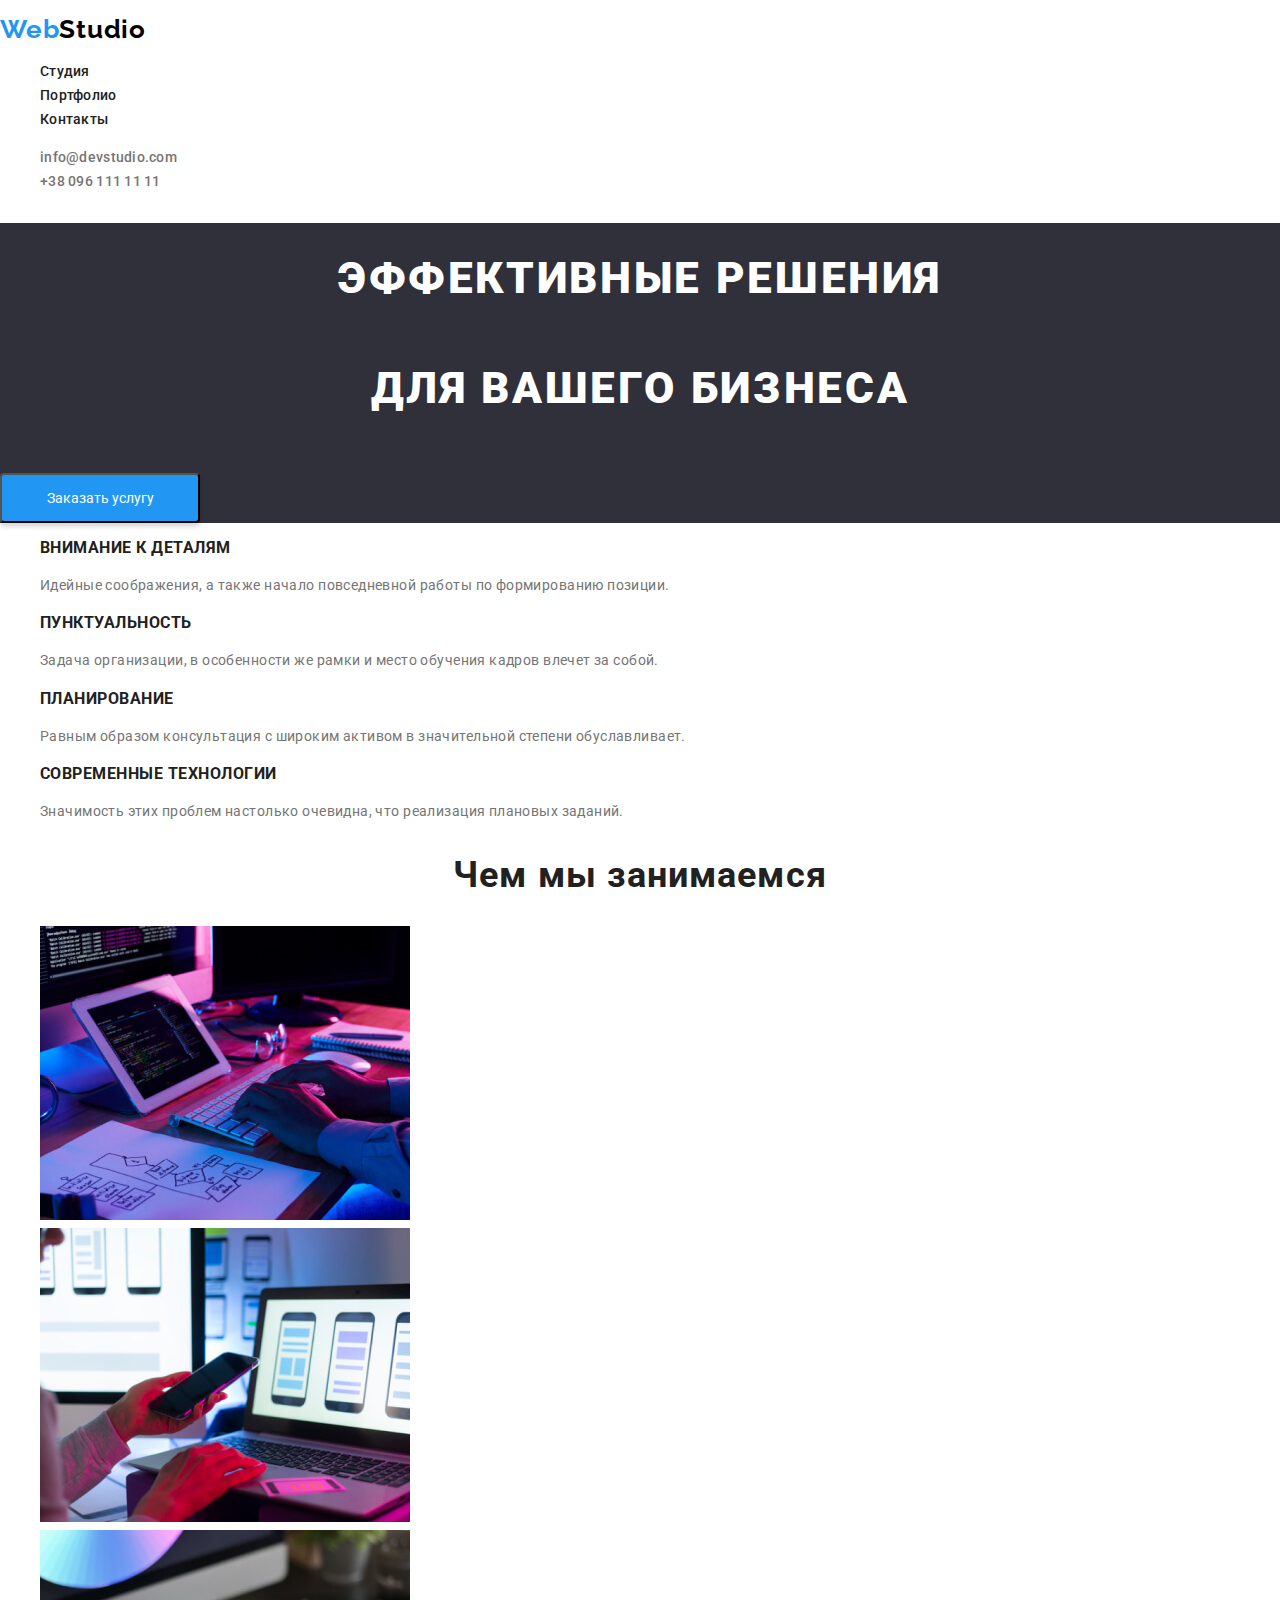
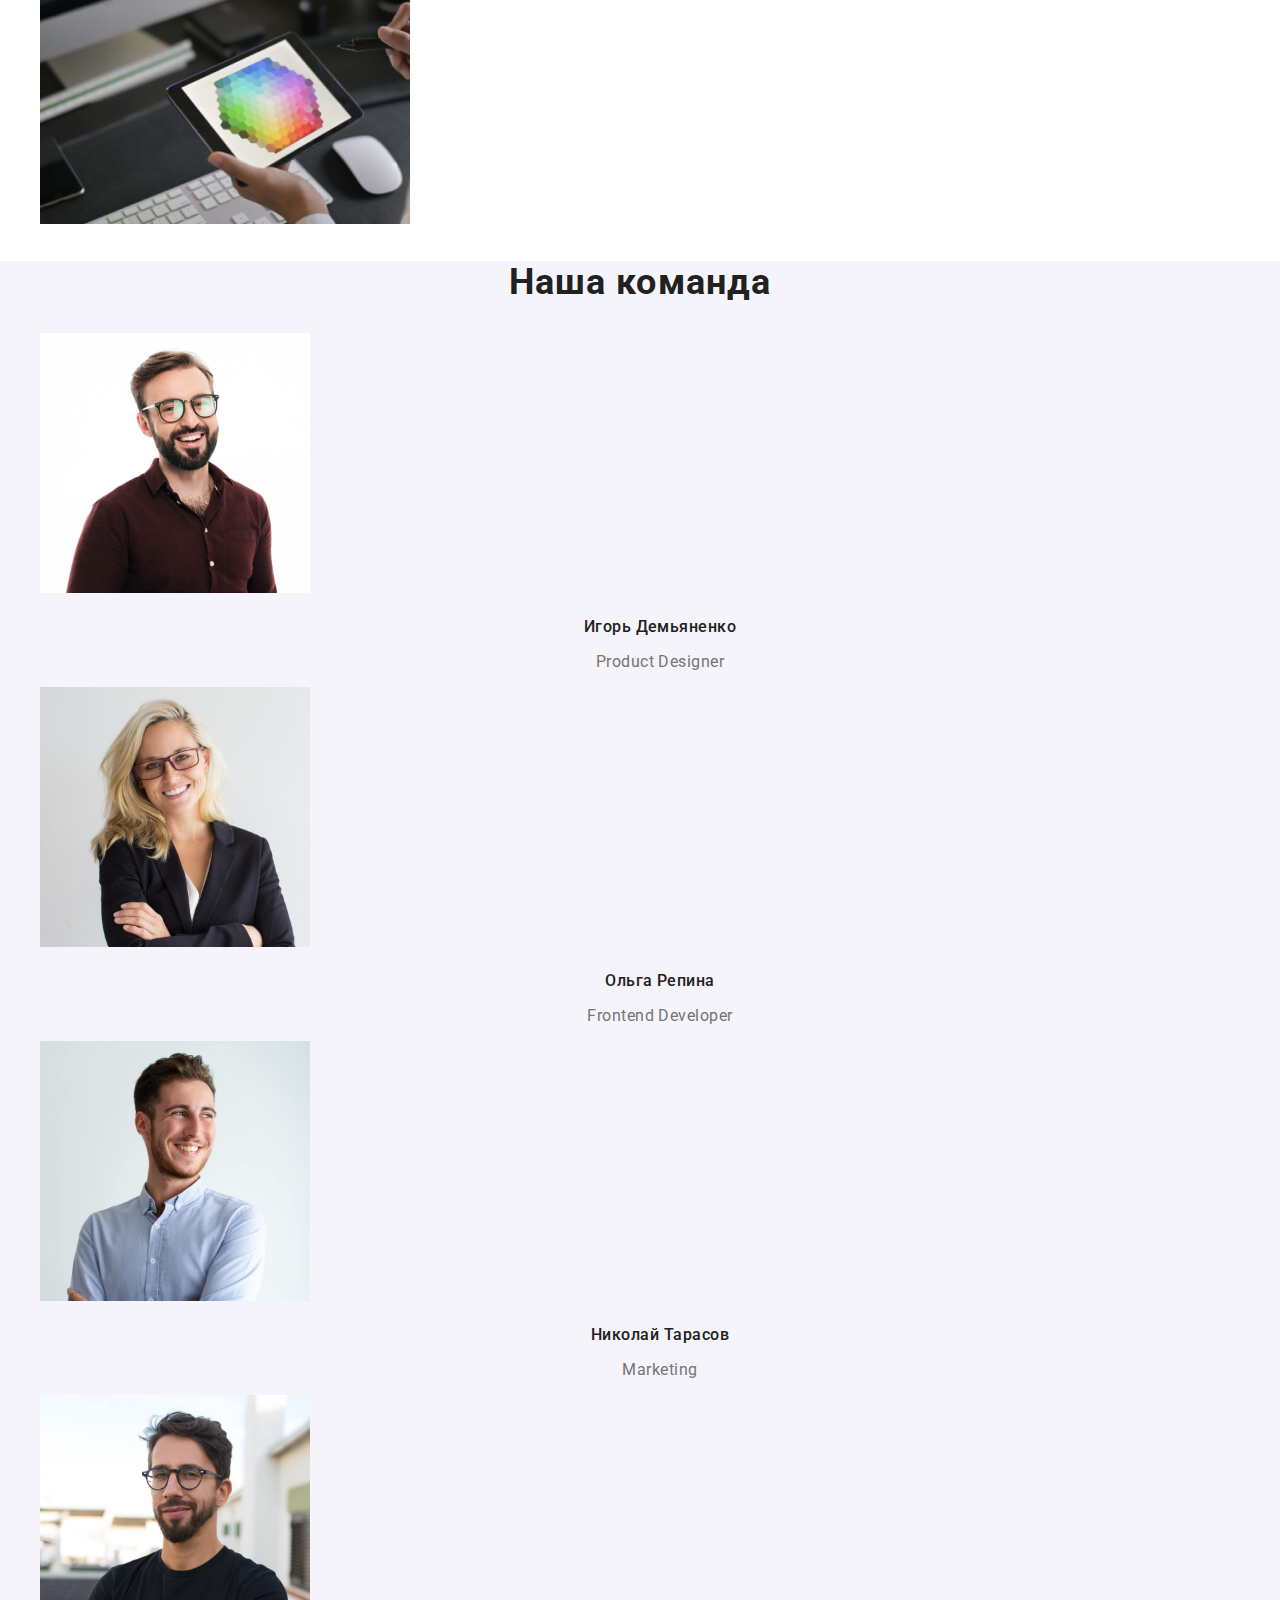
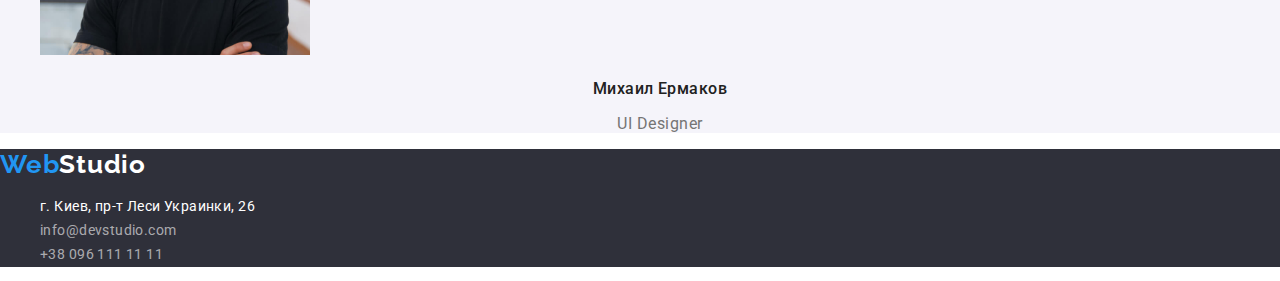
==== index.html @ 195b9a25 "Added portfolio.html+styles.css" ====
<!DOCTYPE html>
<html lang="ru">
  <head>
    <meta charset="UTF-8" />
    <meta http-equiv="X-UA-Compatible" content="IE=edge" />
    <meta name="viewport" content="width=device-width, initial-scale=1.0" />
    <title>Студия</title>
    <link rel="preconnect" href="https://fonts.gstatic.com" />
    <link
      href="https://fonts.googleapis.com/css2?family=Raleway:wght@500;700&family=Roboto:wght@400;500;700;900&display=swap"
      rel="stylesheet"
    />
    <link
      rel="stylesheet"
      href="https://cdnjs.cloudflare.com/ajax/libs/modern-normalize/1.0.0/modern-normalize.css"
    />
    <link rel="stylesheet" href="./css/styles.css" />
  </head>
  <body>
    <!--Cap-->
    <header class="header">
      <p>
        <span class="logo blue" lang="en">Web</span
        ><span class="logo black" lang="en">Studio</span>
      </p>
      <nav>
        <ul class="list">
          <li>
            <a class="link nav" class="link" href="./index.html">Студия</a>
          </li>
          <li>
            <a class="link nav" class="link" href="./portfolio.html"
              >Портфолио</a
            >
          </li>
          <li><a class="link nav" class="link" href="">Контакты</a></li>
        </ul>
      </nav>
      <ul class="list">
        <li>
          <a class="link contacts" class="link" href="mailto:info@devstudio.com"
            >info@devstudio.com</a
          >
        </li>
        <li>
          <a class="link contacts" class="link" href="tel:+380961111111"
            >+38 096 111 11 11</a
          >
        </li>
      </ul>
    </header>
    <main>
      <!-- Hero -->
      <section class="hero">
        <h1 class="main-title">
          Эффективные решения <br />
          для вашего бизнеса
        </h1>
        <button class="btn" type="button">Заказать услугу</button>
      </section>
      <!-- Features -->
      <section class="Features">
        <h2 class="visually-hidden">Особенности</h2>
        <ul class="list">
          <li>
            <h3 class="sub-title">Внимание к деталям</h3>
            <p>
              Идейные соображения, а также начало повседневной работы по
              формированию позиции.
            </p>
          </li>
          <li>
            <h3 class="sub-title">Пунктуальность</h3>
            <p>
              Задача организации, в особенности же рамки и место обучения кадров
              влечет за собой.
            </p>
          </li>
          <li>
            <h3 class="sub-title">Планирование</h3>
            <p>
              Равным образом консультация с широким активом в значительной
              степени обуславливает.
            </p>
          </li>
          <li>
            <h3 class="sub-title">Современные технологии</h3>
            <p>
              Значимость этих проблем настолько очевидна, что реализация
              плановых заданий.
            </p>
          </li>
        </ul>
      </section>
      <!-- What are we doing -->
      <section class="section">
        <h2 class="section-title">Чем мы занимаемся</h2>
        <ul class="list">
          <li>
            <img
              src="./imeges/studio/img-1.jpg"
              width="370"
              height="294"
              alt="Десктопные приложения"
            />
          </li>
          <li>
            <img
              src="./imeges/studio/img-2.jpg"
              width="370"
              height="294"
              alt="Мобильные приложения"
            />
          </li>
          <li>
            <img
              src="./imeges/studio/img-3.jpg"
              width="370"
              height="294"
              alt="Дизайнерские решения"
            />
          </li>
        </ul>
      </section>
      <!-- Our team -->
      <section class="team">
        <h2 class="section-title">Наша команда</h2>
        <ul class="list">
          <li>
            <img
              src="./imeges/foto-team/img-1.jpg"
              width="270"
              height="260"
              alt="Фото работника 1"
            />
            <h3 class="team-title">Игорь Демьяненко</h3>
            <p class="team-text" lang="en">Product Designer</p>
          </li>
          <li>
            <img
              src="./imeges/foto-team/img-2.jpg"
              width="270"
              height="260"
              alt="Фото работника 2"
            />
            <h3 class="team-title">Ольга Репина</h3>
            <p class="team-text" lang="en">Frontend Developer</p>
          </li>
          <li>
            <img
              src="./imeges/foto-team/img-3.jpg"
              width="270"
              height="260"
              alt="Фото работника 3"
            />
            <h3 class="team-title">Николай Тарасов</h3>
            <p class="team-text" lang="en">Marketing</p>
          </li>
          <li>
            <img
              src="./imeges/foto-team/img-4.jpg"
              width="270"
              height="260"
              alt="Фото работника 4"
            />
            <h3 class="team-title">Михаил Ермаков</h3>
            <p class="team-text" lang="en">UI Designer</p>
          </li>
        </ul>
      </section>
    </main>
    <footer class="footer">
      <p>
        <span class="logo blue" lang="en">Web</span
        ><span class="logo white" lang="en">Studio</span>
      </p>
      <address class="address">
        <ul class="list">
          <li>
            <a
              class="link address-title"
              href="https://goo.gl/maps/yMUK8s8XDdijkJY39"
              target="_blank"
              rel="noopener noreferrer"
              >г. Киев, пр-т Леси Украинки, 26</a
            >
          </li>
          <li>
            <a class="link contacts-foot" href="mailto:info@devstudio.com"
              >info@devstudio.com</a
            >
          </li>
          <li>
            <a class="link contacts-foot" href="tel:+380961111111"
              >+38 096 111 11 11</a
            >
          </li>
        </ul>
      </address>
    </footer>
  </body>
</html>
---- css/styles.css ----
:root {
  --main-text-col: #757575;
  --logo-web-col: #2196f3;
  --logo-studio-col: #000000;
  --alt-logo-studio-col: #ffffff;
  --main-title-col: #ffffff;
  --sub-title-col: #212121;
  --acent-col: #2196f3;
  --alt-text-col: rgb(255, 255, 255, 0.6);
  --bg-head: #ffffff;
  --bg-hero: #2f303a;
  --bg-team: #f5f4fa;
  --bg-foot: #2f303a;
  --main-font: "Roboto", sans-serif;
  --title-font: "Raleway", sans-serif;
}

body {
  font-family: var(--main-font);
  font-weight: 400;
  font-size: 14px;
  line-height: 1.71;
  letter-spacing: 0.03em;
  color: var(--main-text-col);
}

.link {
  color: inherit;
  text-decoration: none;
}

.link:hover,
.link:focus {
  color: var(--acent-col);
}

.list {
  list-style: none;
}

.visually-hidden {
  position: absolute !important;
  clip: rect(1px 1px 1px 1px);
  clip: rect(1px, 1px, 1px, 1px);
  padding: 0 !important;
  border: 0 !important;
  height: 1px !important;
  width: 1px !important;
  overflow: hidden;
}

/* Cap */

.header {
  background-color: var(--bg-head);
}

.logo {
  font-family: var(--title-font);
  font-weight: 700;
  font-size: 26px;
  line-height: 1.19;
  letter-spacing: 0.03em;
}

.blue {
  color: var(--logo-web-col);
}

.black {
  color: var(--logo-studio-col);
}

.white {
  color: var(--alt-logo-studio-col);
}

.nav {
  font-weight: 500;
  line-height: 1.14;
  letter-spacing: 0.02em;
  color: var(--sub-title-col);
}

.contacts {
  font-weight: 500;
  line-height: 1.14;
  letter-spacing: 0.02em;
}

/* hero */

.hero {
  background-color: var(--bg-hero);
}

.main-title {
  font-weight: 900;
  font-size: 44px;
  line-height: 2.5;
  text-align: center;
  letter-spacing: 0.06em;
  text-transform: uppercase;
  color: var(--main-title-col);
}

.btn {
  width: 200px;
  height: 50px;
  left: 700px;
  top: 430px;

  background: #2196f3;
  box-shadow: 0px 4px 4px rgba(0, 0, 0, 0.15);
  border-radius: 4px;
  color: var(--main-title-col);
}

/* Features */

.sub-title {
  font-weight: 700;
  line-height: 1.14;
  letter-spacing: 0.03em;
  text-transform: uppercase;
  color: var(--sub-title-col);
}

/* What are we doing */

.section-title {
  font-weight: 700;
  font-size: 36px;
  line-height: 1.17;
  text-align: center;
  letter-spacing: 0.03em;
  color: var(--sub-title-col);
}

/* Our team */

.team {
  background-color: var(--bg-team);
}

.team-title {
  font-weight: 500;
  font-size: 16px;
  line-height: 1.19;
  text-align: center;
  letter-spacing: 0.03em;
  color: var(--sub-title-col);
}

.team-text {
  font-size: 16px;
  line-height: 1.19;
  text-align: center;
  letter-spacing: 0.03em;
}

/* Footer */

.footer {
  background-color: var(--bg-foot);
}

.address {
  font-style: inherit;
}

.address-title {
  color: var(--main-title-col);
}

.contacts-foot {
  color: var(--alt-text-col);
}

/* Portfolio */

.btn-filter {
  font-weight: 500;
  font-size: 16px;
  line-height: 1.62;
  letter-spacing: 0.03em;
  color: var(--sub-title-col);
}

.btn-filter:hover,
.btn-filter:focus {
  background: var(--acent-col);
  color: var(--main-title-col);
}

.example-title {
  font-weight: 700;
  font-size: 18px;
  line-height: 2;
  letter-spacing: 0.06em;
  color: var(--sub-title-col);
}

.example-text {
  font-size: 16px;
  line-height: 1.19;
  letter-spacing: 0.03em;
  color: var(--main-text-col);
}
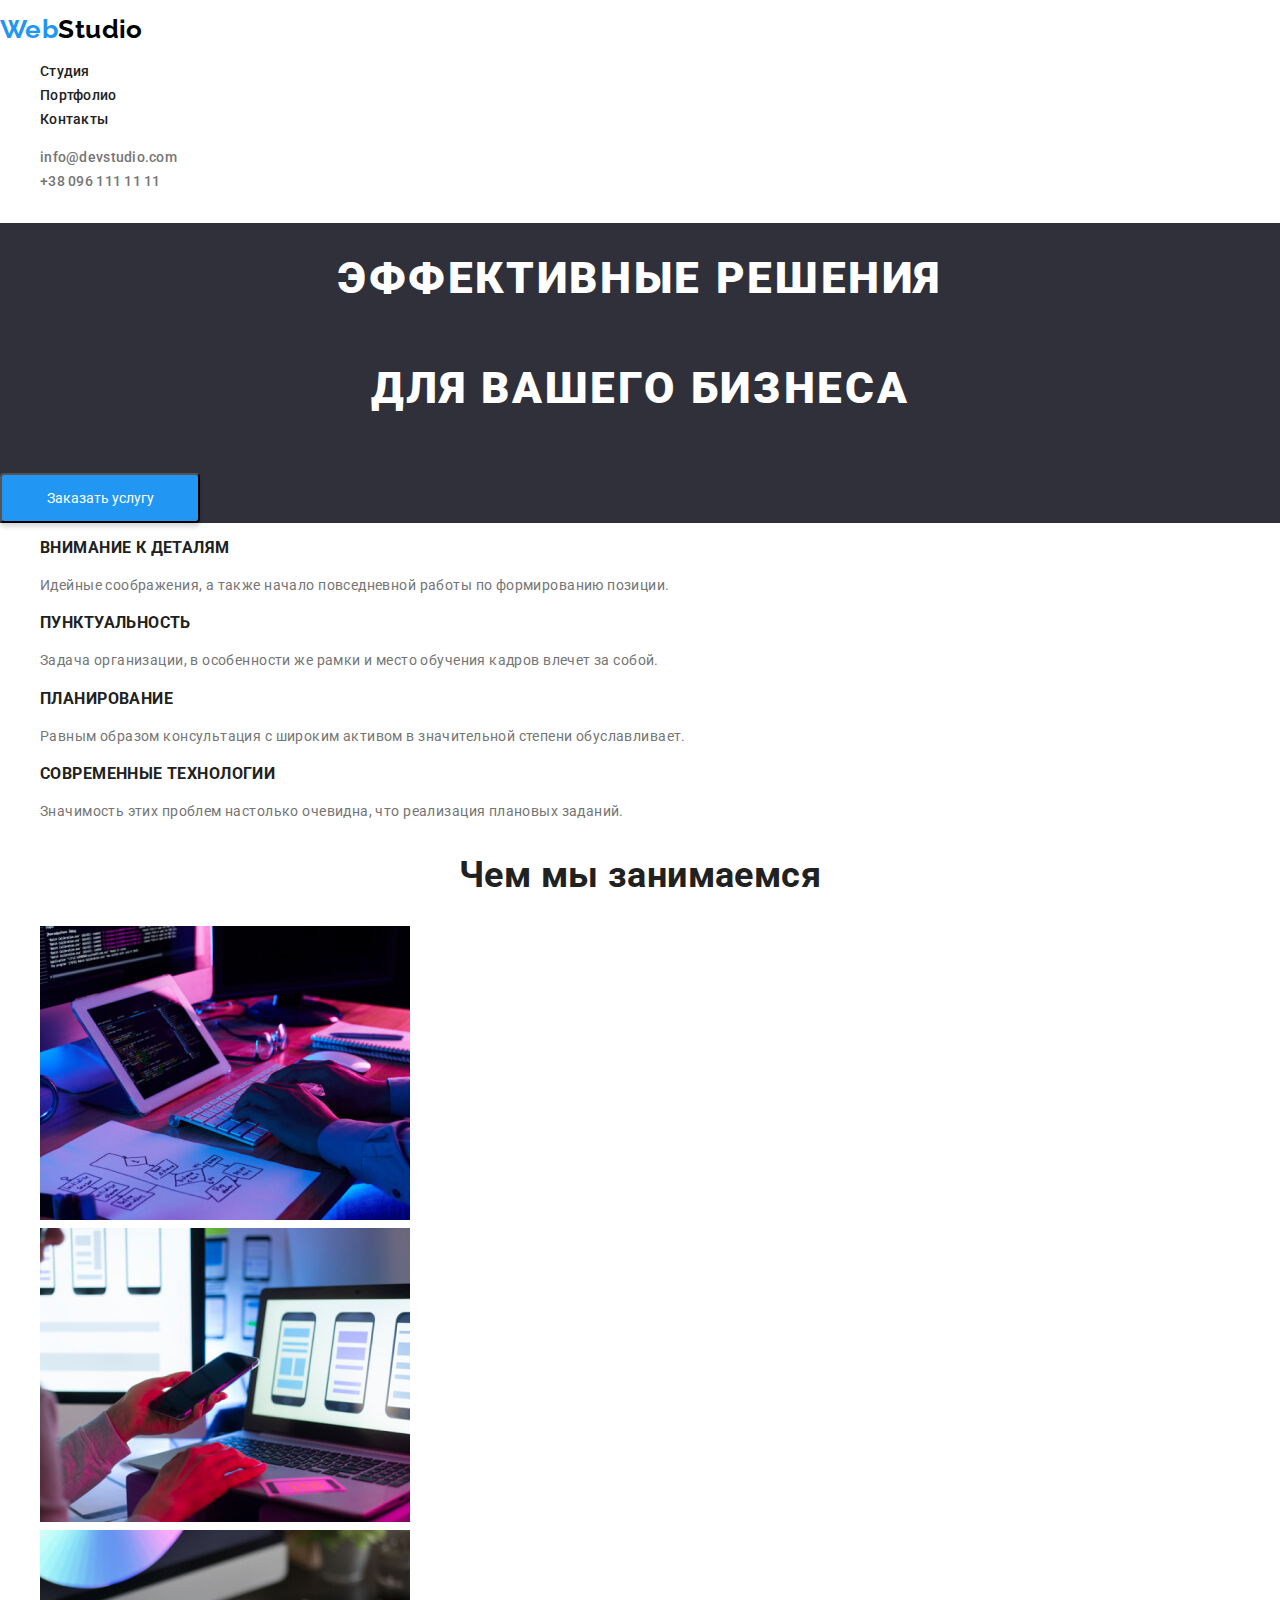
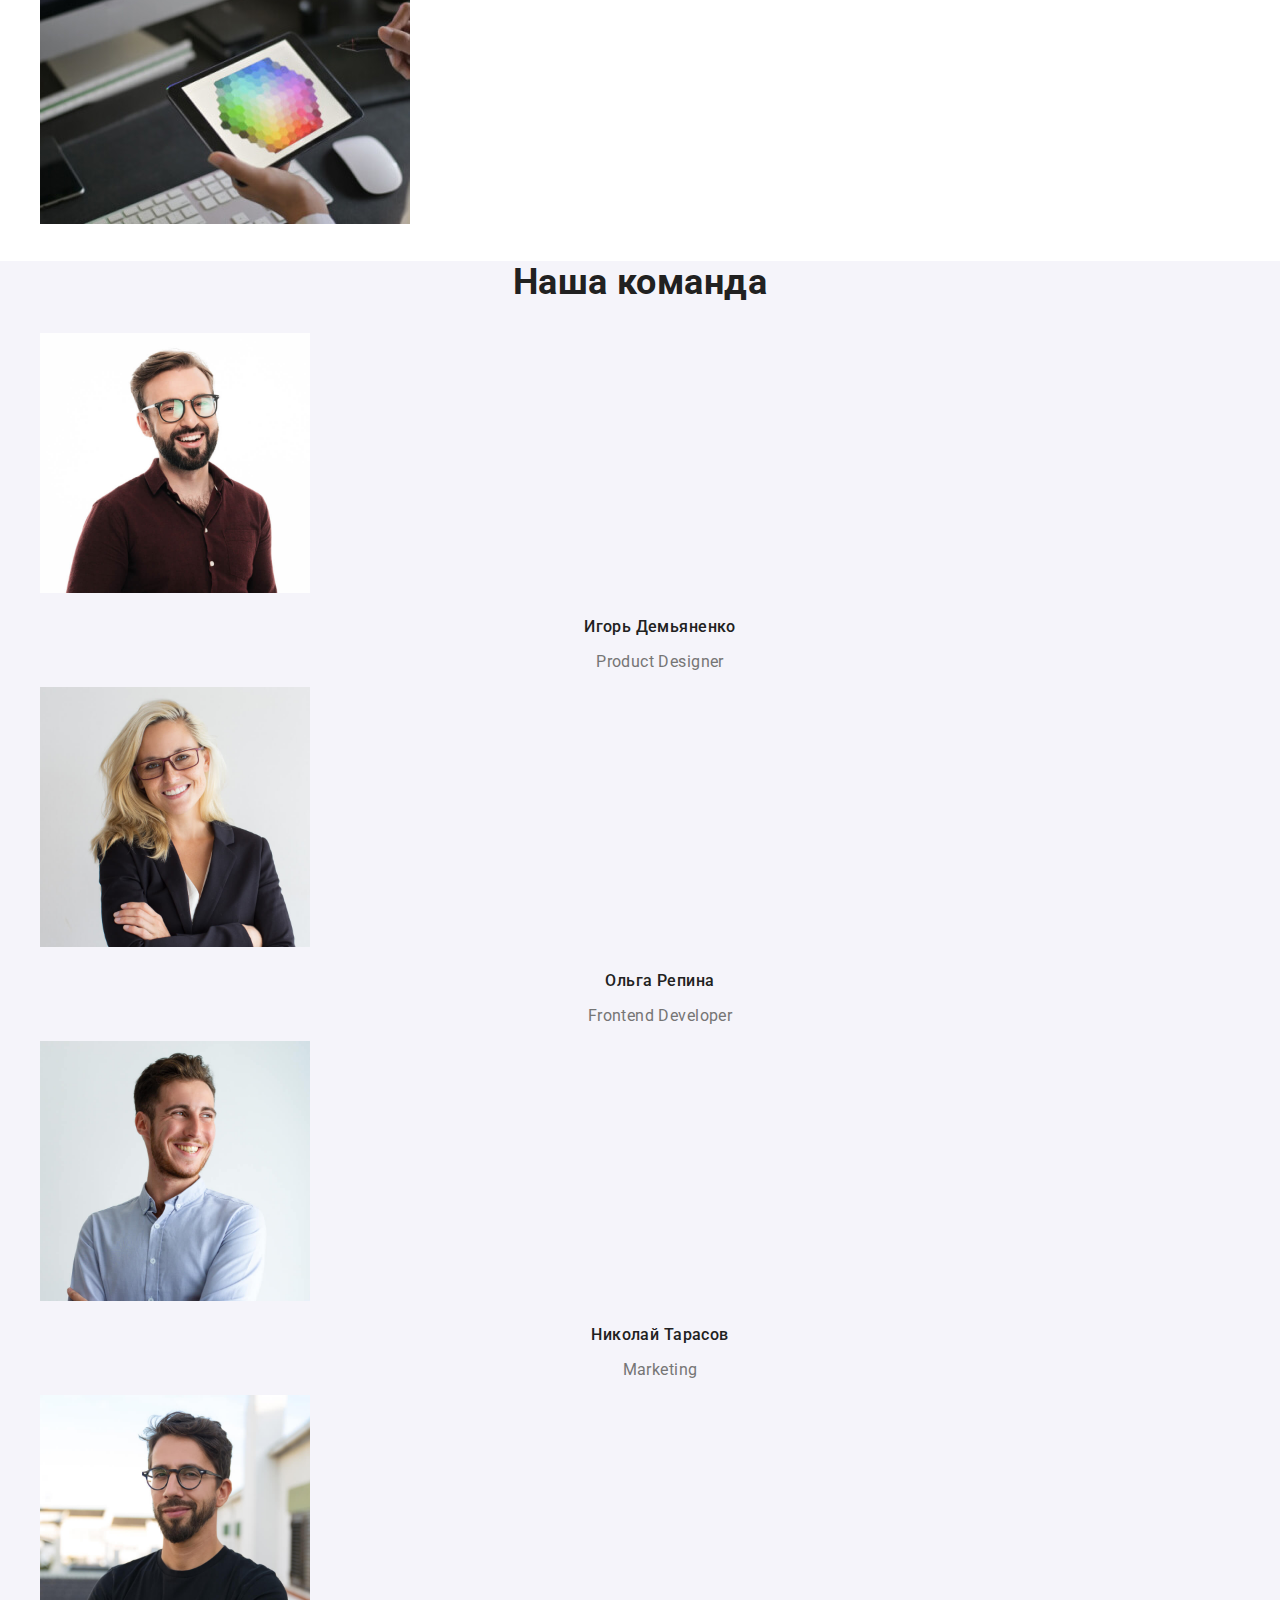
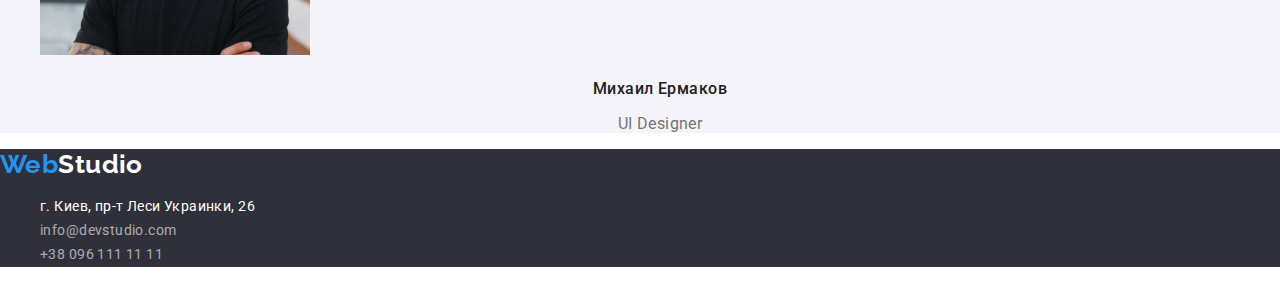
==== commit 36585738: "images" ====
--- a/index.html
+++ b/index.html
@@ -98,7 +98,7 @@
         <ul class="list">
           <li>
             <img
-              src="./imeges/studio/img-1.jpg"
+              src="./images/studio/img-1.jpg"
               width="370"
               height="294"
               alt="Десктопные приложения"
@@ -106,7 +106,7 @@
           </li>
           <li>
             <img
-              src="./imeges/studio/img-2.jpg"
+              src="./images/studio/img-2.jpg"
               width="370"
               height="294"
               alt="Мобильные приложения"
@@ -114,7 +114,7 @@
           </li>
           <li>
             <img
-              src="./imeges/studio/img-3.jpg"
+              src="./images/studio/img-3.jpg"
               width="370"
               height="294"
               alt="Дизайнерские решения"
@@ -128,7 +128,7 @@
         <ul class="list">
           <li>
             <img
-              src="./imeges/foto-team/img-1.jpg"
+              src="./images/foto-team/img-1.jpg"
               width="270"
               height="260"
               alt="Фото работника 1"
@@ -138,7 +138,7 @@
           </li>
           <li>
             <img
-              src="./imeges/foto-team/img-2.jpg"
+              src="./images/foto-team/img-2.jpg"
               width="270"
               height="260"
               alt="Фото работника 2"
@@ -148,7 +148,7 @@
           </li>
           <li>
             <img
-              src="./imeges/foto-team/img-3.jpg"
+              src="./images/foto-team/img-3.jpg"
               width="270"
               height="260"
               alt="Фото работника 3"
@@ -158,7 +158,7 @@
           </li>
           <li>
             <img
-              src="./imeges/foto-team/img-4.jpg"
+              src="./images/foto-team/img-4.jpg"
               width="270"
               height="260"
               alt="Фото работника 4"
--- a/css/styles.css
+++ b/css/styles.css
@@ -60,7 +60,6 @@
   font-weight: 700;
   font-size: 26px;
   line-height: 1.19;
-  letter-spacing: 0.03em;
 }
 
 .blue {
@@ -121,7 +120,6 @@
 .sub-title {
   font-weight: 700;
   line-height: 1.14;
-  letter-spacing: 0.03em;
   text-transform: uppercase;
   color: var(--sub-title-col);
 }
@@ -133,7 +131,6 @@
   font-size: 36px;
   line-height: 1.17;
   text-align: center;
-  letter-spacing: 0.03em;
   color: var(--sub-title-col);
 }
 
@@ -148,7 +145,6 @@
   font-size: 16px;
   line-height: 1.19;
   text-align: center;
-  letter-spacing: 0.03em;
   color: var(--sub-title-col);
 }
 
@@ -156,7 +152,6 @@
   font-size: 16px;
   line-height: 1.19;
   text-align: center;
-  letter-spacing: 0.03em;
 }
 
 /* Footer */
@@ -183,7 +178,6 @@
   font-weight: 500;
   font-size: 16px;
   line-height: 1.62;
-  letter-spacing: 0.03em;
   color: var(--sub-title-col);
 }
 
@@ -204,6 +198,5 @@
 .example-text {
   font-size: 16px;
   line-height: 1.19;
-  letter-spacing: 0.03em;
   color: var(--main-text-col);
 }
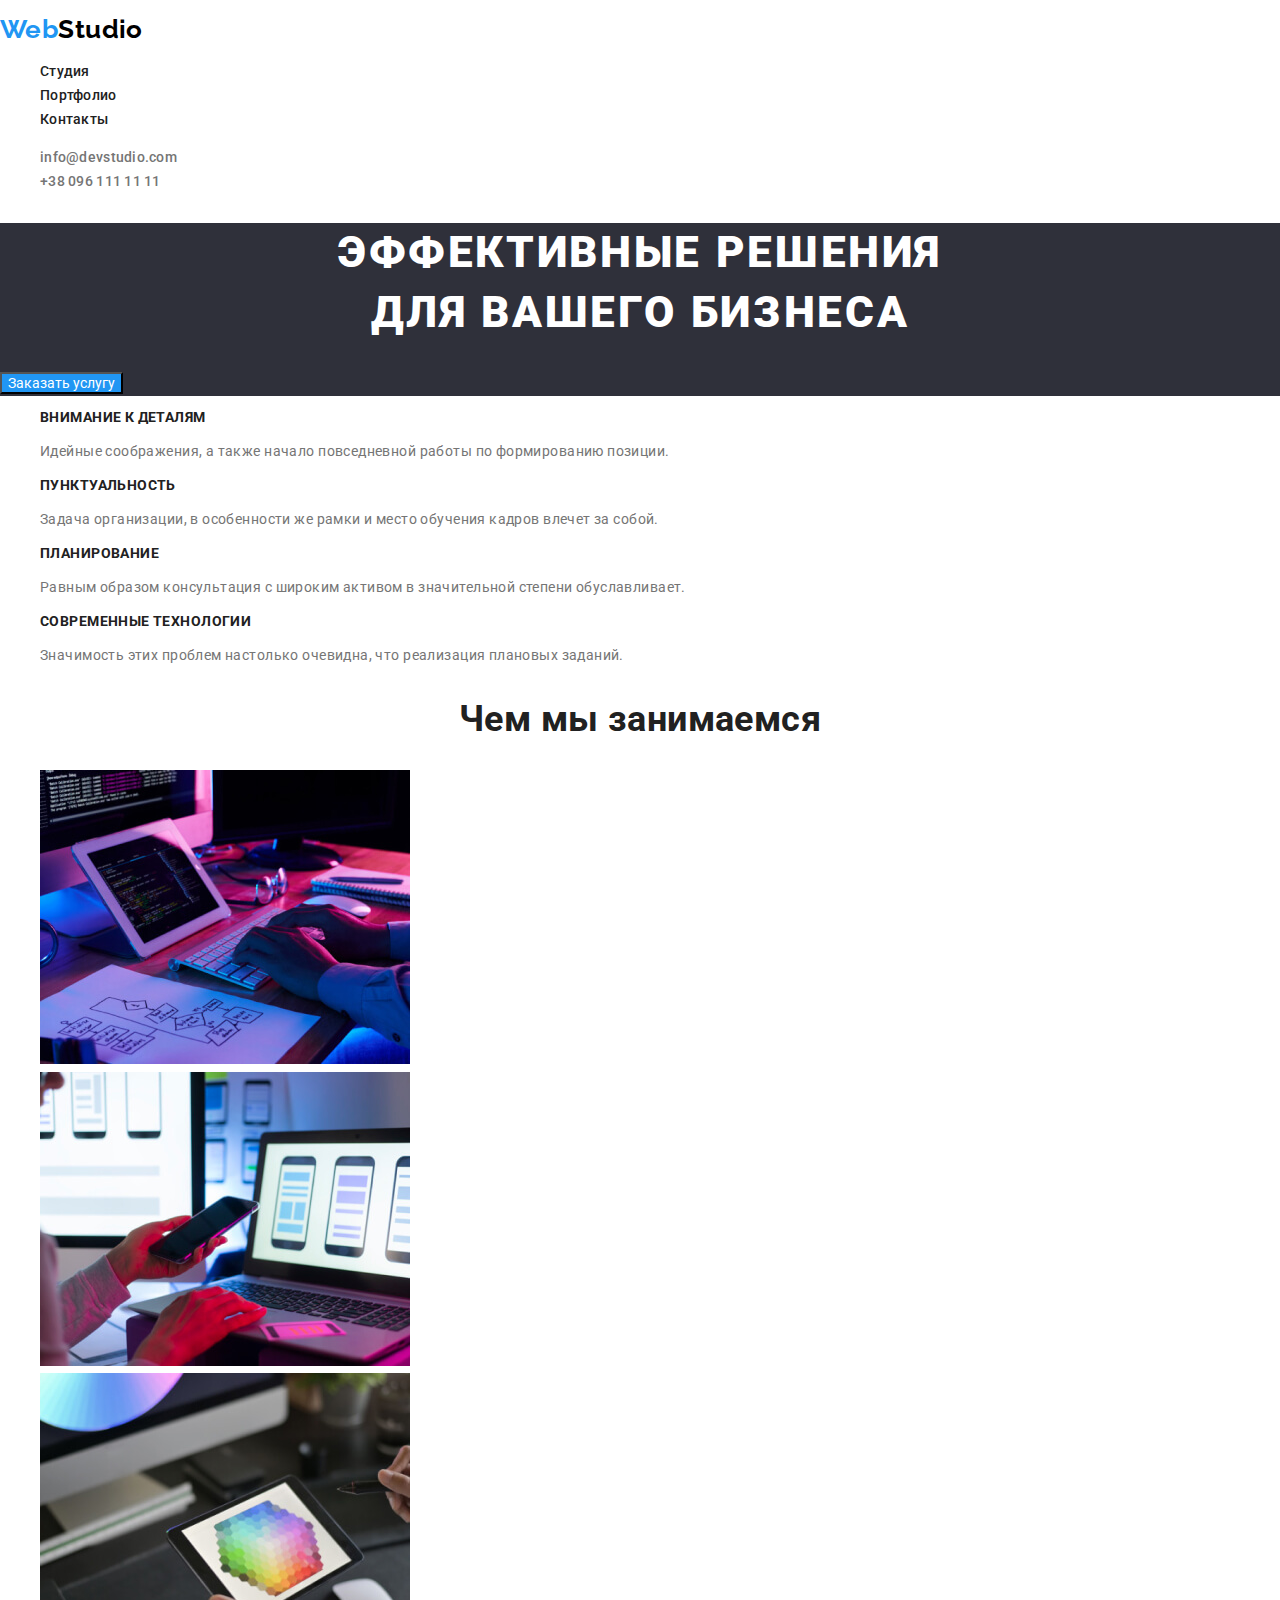
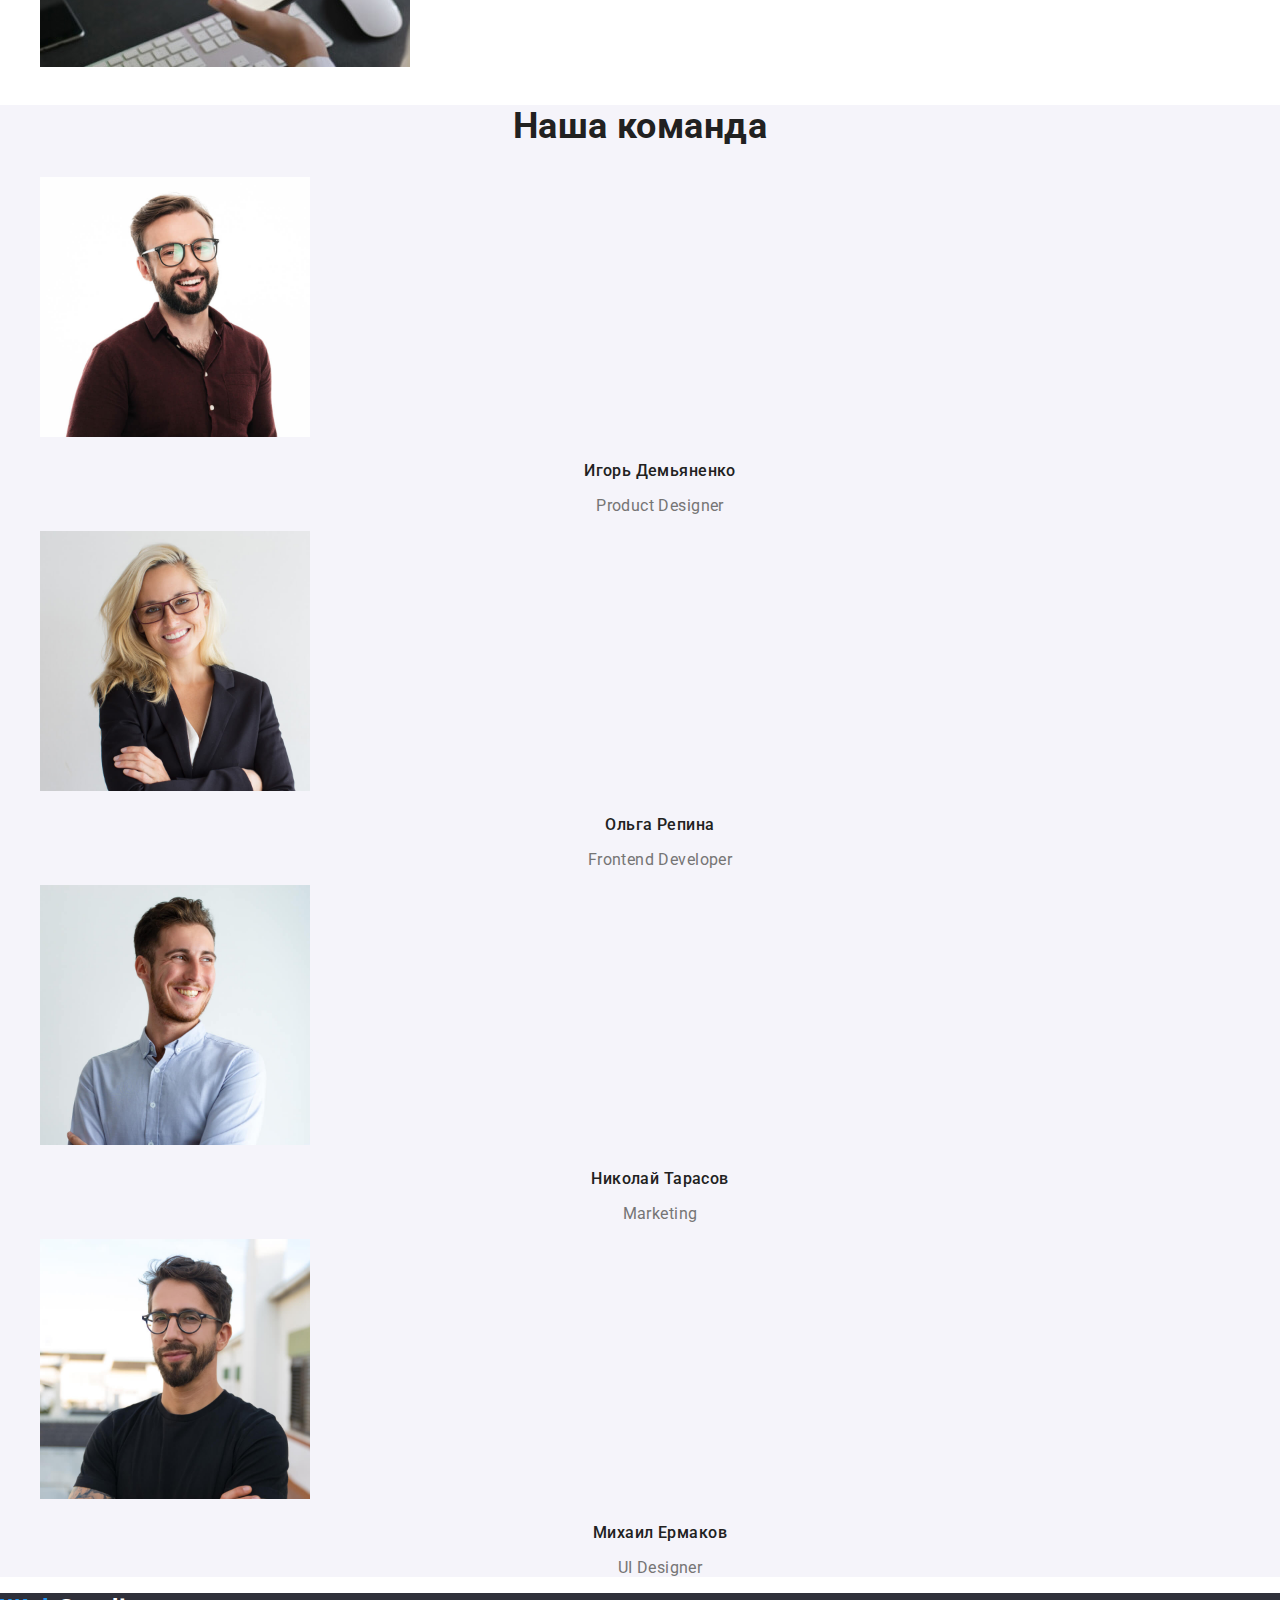
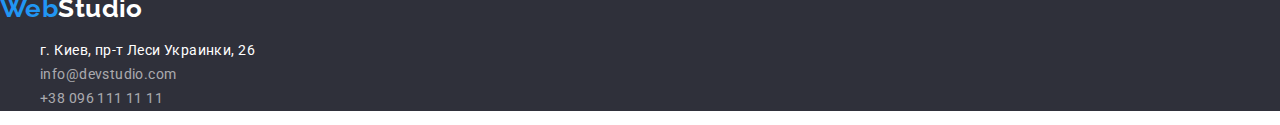
==== commit 680c2d34: """ ====
--- a/index.html
+++ b/index.html
@@ -19,31 +19,28 @@
   <body>
     <!--Cap-->
     <header class="header">
-      <p>
-        <span class="logo blue" lang="en">Web</span
-        ><span class="logo black" lang="en">Studio</span>
+      <p lang="en">
+        <span class="logo blue">Web</span><span class="logo black">Studio</span>
       </p>
       <nav>
         <ul class="list">
           <li>
-            <a class="link nav" class="link" href="./index.html">Студия</a>
+            <a class="link nav" href="./index.html">Студия</a>
           </li>
           <li>
-            <a class="link nav" class="link" href="./portfolio.html"
-              >Портфолио</a
-            >
+            <a class="link nav" href="./portfolio.html">Портфолио</a>
           </li>
-          <li><a class="link nav" class="link" href="">Контакты</a></li>
+          <li><a class="link nav" href="">Контакты</a></li>
         </ul>
       </nav>
       <ul class="list">
         <li>
-          <a class="link contacts" class="link" href="mailto:info@devstudio.com"
+          <a class="link contacts" href="mailto:info@devstudio.com"
             >info@devstudio.com</a
           >
         </li>
         <li>
-          <a class="link contacts" class="link" href="tel:+380961111111"
+          <a class="link contacts" href="tel:+380961111111"
             >+38 096 111 11 11</a
           >
         </li>
@@ -59,7 +56,7 @@
         <button class="btn" type="button">Заказать услугу</button>
       </section>
       <!-- Features -->
-      <section class="Features">
+      <section>
         <h2 class="visually-hidden">Особенности</h2>
         <ul class="list">
           <li>
@@ -93,7 +90,7 @@
         </ul>
       </section>
       <!-- What are we doing -->
-      <section class="section">
+      <section>
         <h2 class="section-title">Чем мы занимаемся</h2>
         <ul class="list">
           <li>
@@ -169,10 +166,10 @@
         </ul>
       </section>
     </main>
+    <!--Footer-->
     <footer class="footer">
-      <p>
-        <span class="logo blue" lang="en">Web</span
-        ><span class="logo white" lang="en">Studio</span>
+      <p lang="en">
+        <span class="logo blue">Web</span><span class="logo white">Studio</span>
       </p>
       <address class="address">
         <ul class="list">
--- a/css/styles.css
+++ b/css/styles.css
@@ -1,12 +1,12 @@
 :root {
   --main-text-col: #757575;
+  --alt-text-col: #ffffff99;
   --logo-web-col: #2196f3;
   --logo-studio-col: #000000;
   --alt-logo-studio-col: #ffffff;
   --main-title-col: #ffffff;
   --sub-title-col: #212121;
   --acent-col: #2196f3;
-  --alt-text-col: rgb(255, 255, 255, 0.6);
   --bg-head: #ffffff;
   --bg-hero: #2f303a;
   --bg-team: #f5f4fa;
@@ -96,7 +96,7 @@
 .main-title {
   font-weight: 900;
   font-size: 44px;
-  line-height: 2.5;
+  line-height: 1.36;
   text-align: center;
   letter-spacing: 0.06em;
   text-transform: uppercase;
@@ -104,14 +104,7 @@
 }
 
 .btn {
-  width: 200px;
-  height: 50px;
-  left: 700px;
-  top: 430px;
-
-  background: #2196f3;
-  box-shadow: 0px 4px 4px rgba(0, 0, 0, 0.15);
-  border-radius: 4px;
+  background: var(--acent-col);
   color: var(--main-title-col);
 }
 
@@ -119,6 +112,7 @@
 
 .sub-title {
   font-weight: 700;
+  font-size: 14px;
   line-height: 1.14;
   text-transform: uppercase;
   color: var(--sub-title-col);
